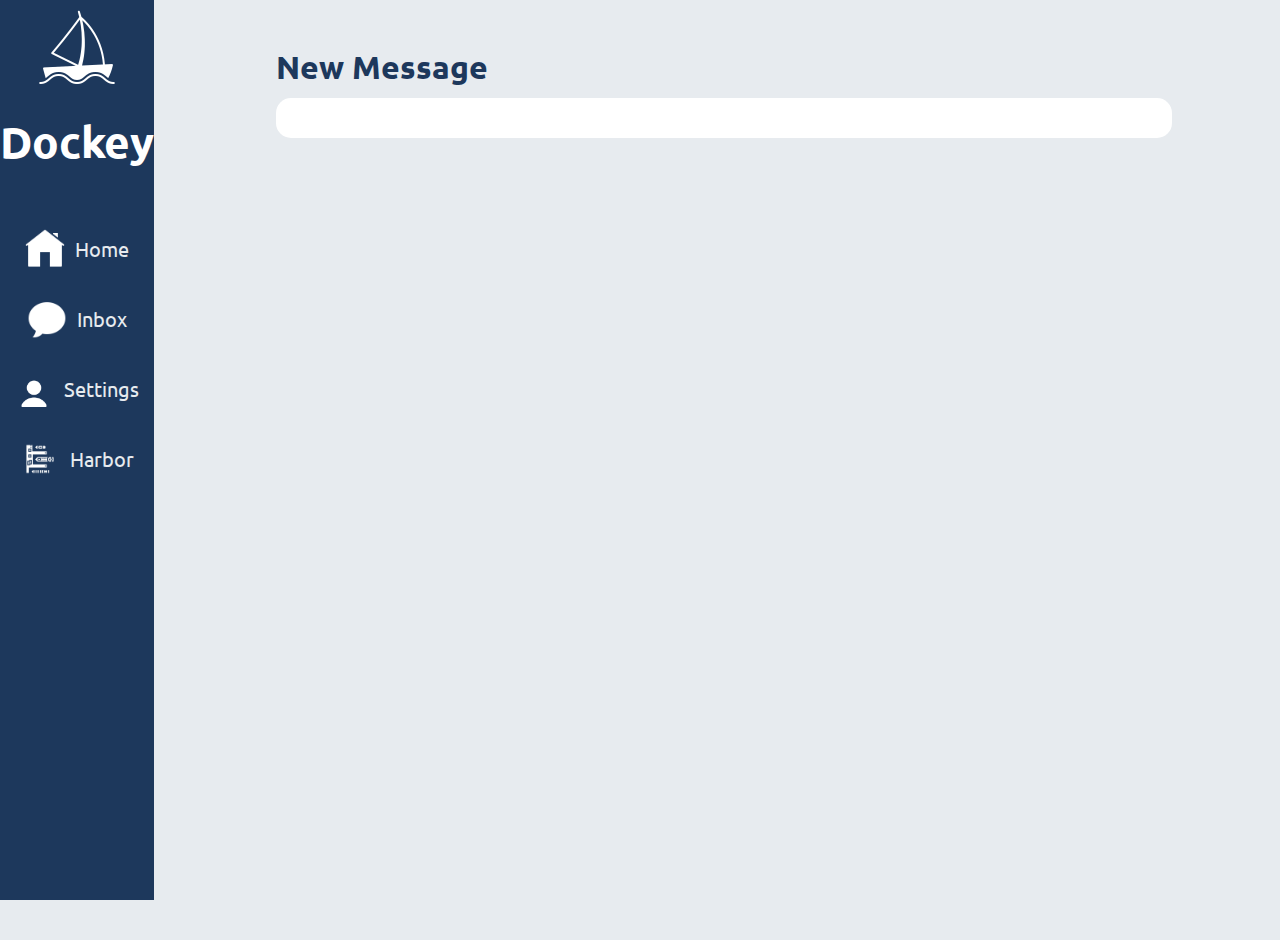
==== new-message.html @ dcb05a6d "started 2nd page" ====
<!DOCTYPE html>
<html lang="en">

<head>
    <meta charset="UTF-8">
    <meta http-equiv="X-UA-Compatible" content="IE=edge">
    <meta name="viewport" content="width=device-width, initial-scale=1.0">
    <title>Dockey - New Message</title>
    <link rel="stylesheet" href="http://fonts.googleapis.com/css?family=Ubuntu:regular,bold&subset=Latin">
    <link rel="stylesheet" href="style.css">
</head>

<body>
    <div class="side-menu">
        <div class="image-container">
            <img src="png/sailboat.png" alt="boat" width="100px" height="100px">
        </div>
        <h1>Dockey</h1>
        <a href="home.html" class="menu-item">
            <img src="png/house-icon.png" alt="Home">
            <span>Home</span>
        </a>
    
        <a href="inbox.html" class="menu-item">
            <img src="png/speech-icon.png" alt="Inbox">
            <span>Inbox</span>
        </a>
    
        <a href="settings.html" class="menu-item">
            <img src="png/person-icon.png" alt="Settings">
            <span>Settings</span>
        </a>
    
        <a href="harbor-info.html" class="menu-item">
            <img src="png/harbor-icon.png" alt="Harbor Information">
            <span>Harbor</span>
        </a>
    </div>

    <div class="message-list">
    <h2>New Message</h2>
   
    
    <div class="inbox-container">
        
    </div>
</div>

</body>

</html>
---- style.css ----
body {
    font-family: 'Source Sans Variable', sans-serif;
    color: #909BAA;
    background-color: #E7EBEF; 
}

/* Side Menu Styles */
.side-menu {
    display: flex;
    flex-direction: column;
    align-items: center;
    width: 12%;
    background-color: #1D385C;
    overflow-y: auto;
    height: 100vh;
    position: fixed;
    left: 0;
    top: 0;
    gap:10px;
}

.image-container {
    padding: 0px;
    margin: 0;
}


.side-menu h1 {
    margin-top: 0; 
}

.menu-item {
    display: flex;
    align-items: center;
    margin-top: 20px;    
    text-decoration: none;
    font-family: 'Ubuntu', sans-serif;
    font-size: 1.25em;
    color: #E7EBEF;
}

.menu-item img {
    margin-right:10px;  
    width: 40px;         
    height: 40px;        
}

.menu-item:hover {
    color: #939598;      /
}


/* List of Messages Styles */
.message-list {
    width: 70%;
    overflow-y: auto;
    height: 100vh;
    position: absolute;
    left: 20%;
    top: 0;
    background-color: #E7EBEF;
    padding: 20px; 
    scrollbar-width: none;
}

.inbox-container {
    background-color: white;
    border-radius: 15px;
    padding: 20px;
    
}

.message-list h2, .message-list h3 {
    margin-bottom: 10px; 
}

.inbox-header {
    display: flex;       
    justify-content: space-between;
    align-items: center;  
}

.new-message-btn {
    background-color: #1D385C; 
    color: #E7EBEF;    
    border: none;        
    padding: 15px 20px;  
    margin-bottom: 10px;
    border-radius: 10px; 
    cursor: pointer;    
    font-family: 'Ubuntu', sans-serif;
    font-size: 1.5em;
    color: white; 
}

.new-message-btn:hover {
    background-color: #12243B; 
}

.inbox-container ul {
    margin-left: 0;  
    padding-left: 0;  
    list-style-type: none; 
    display: flex;
    flex-direction: column;
}


.message-list li {
    display: flex;
    align-items: center; 
    padding: 10px; 
    margin: 10px 0; 
    border: 1px solid #909BAA; 
    border-radius: 8px; 
}




.dock-number-box {
    width: 50px;
    height: 50px;
    background-color: #909BAA;
    color: #E7EBEF; 
    display: flex;
    align-items: center;
    justify-content: center;
    font-weight: bold; 
    margin-right: 20px;
}

.message-content {
    flex-shrink: 0;       
    display: flex;
    flex-direction: column;
    font-family: 'Source Sans Variable', sans-serif;
    white-space: nowrap !important;
    overflow: hidden !important;
    text-overflow: ellipsis !important;
}


.small-dock-number {
    font-size: 0.8em; 
    margin-bottom: 5px; 
}

.message-date {
    font-family: 'Source Sans Variable', sans-serif;
    margin-left: auto; 
    color: #939598; 
    font-size: 0.9em; 
}

.bold-message {
    font-weight: bold;
    color: black;
}

/* Typography */
h1 {
    font-family: 'Ubuntu', sans-serif;
    font-size: 2.75em;
    color: white; 
}

h2 {
    font-family: 'Ubuntu', sans-serif;
    font-size: 2em;
    color: #1D385C;
}

h3 {
    font-family: 'Ubuntu', sans-serif;
    font-size: 1.5em;
    color: #1D385C; /
}

h4 {
    font-family: 'Source Sans Variable', sans-serif;
    font-size: 1.2em;
    color: #939598; 
}

h5 {
    font-family: 'Source Sans Variable', sans-serif;
    font-size: 1em;
    color: #939598;
}

p {
    font-size: 0.9em;
}
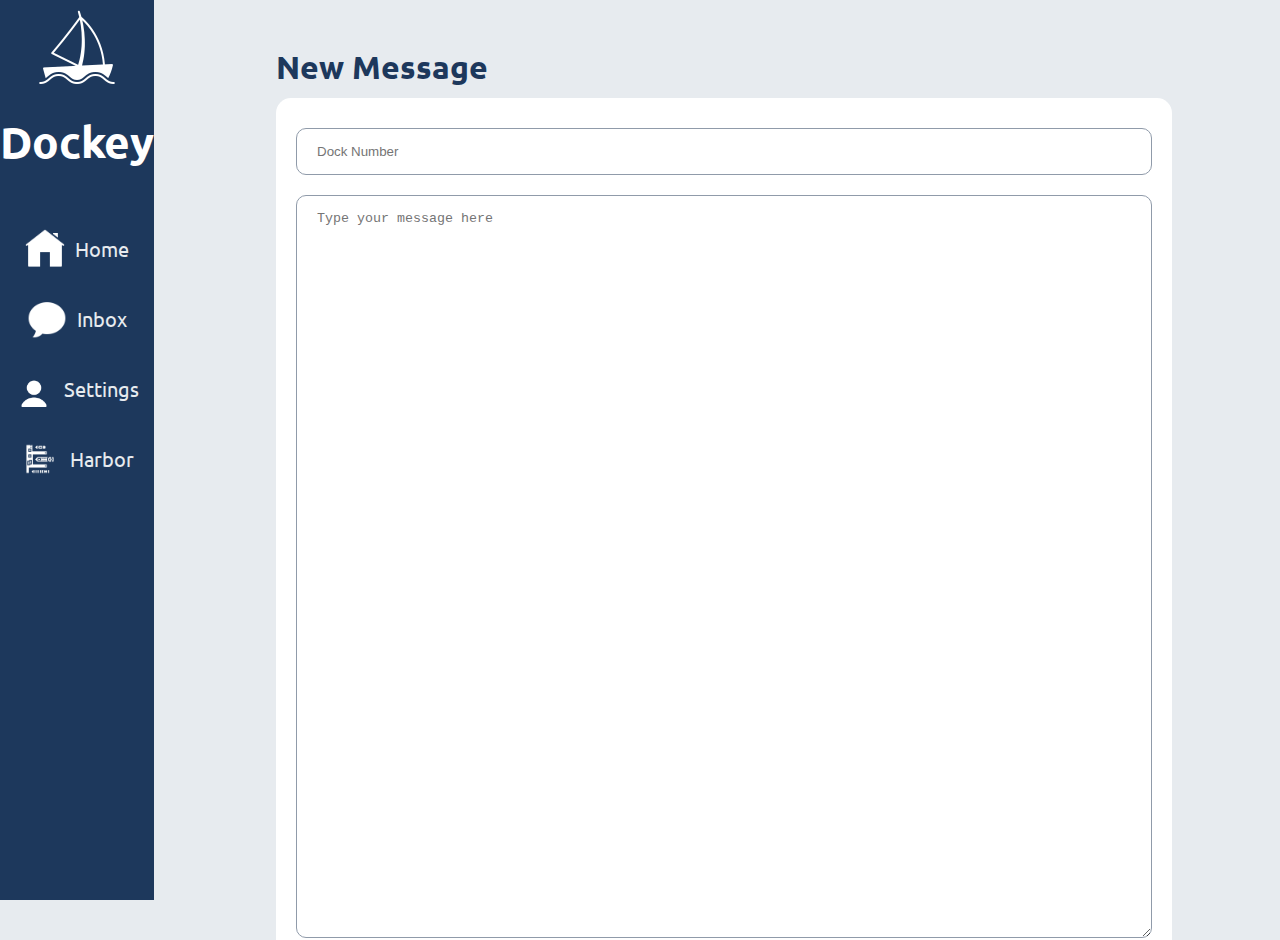
==== commit 6821c05c: "added new message page" ====
--- a/new-message.html
+++ b/new-message.html
@@ -42,7 +42,11 @@
    
     
     <div class="inbox-container">
-        
+                <div class="new-message">
+                    <input class="message-input" id="name" type="text" name="docknr" placeholder="Dock Number">    
+                    <textarea class="message-input" id="message" name="message" placeholder = "Type your message here"></textarea>
+                    <input class="new-message-btn" type="submit" value="Send">
+                </div>
     </div>
 </div>
 
--- a/style.css
+++ b/style.css
@@ -24,7 +24,6 @@
     margin: 0;
 }
 
-
 .side-menu h1 {
     margin-top: 0; 
 }
@@ -46,7 +45,7 @@
 }
 
 .menu-item:hover {
-    color: #939598;      /
+    color: #939598;      
 }
 
 
@@ -67,7 +66,6 @@
     background-color: white;
     border-radius: 15px;
     padding: 20px;
-    
 }
 
 .message-list h2, .message-list h3 {
@@ -90,7 +88,8 @@
     cursor: pointer;    
     font-family: 'Ubuntu', sans-serif;
     font-size: 1.5em;
-    color: white; 
+    color: white;
+    box-sizing: border-box; 
 }
 
 .new-message-btn:hover {
@@ -104,7 +103,6 @@
     display: flex;
     flex-direction: column;
 }
-
 
 .message-list li {
     display: flex;
@@ -115,9 +113,6 @@
     border-radius: 8px; 
 }
 
-
-
-
 .dock-number-box {
     width: 50px;
     height: 50px;
@@ -128,6 +123,9 @@
     justify-content: center;
     font-weight: bold; 
     margin-right: 20px;
+    border: None;
+    border-radius: 10px; 
+
 }
 
 .message-content {
@@ -174,7 +172,7 @@
 h3 {
     font-family: 'Ubuntu', sans-serif;
     font-size: 1.5em;
-    color: #1D385C; /
+    color: #1D385C; 
 }
 
 h4 {
@@ -192,3 +190,31 @@
 p {
     font-size: 0.9em;
 }
+
+.new-message {
+    display: flex;
+    flex-direction: column;
+    align-items: stretch;
+    width: 100%;
+    height: 100vh; /* viewport height */
+}
+
+.new-message > * {
+    width: 100%;
+}
+
+.message-input {
+    display: flex;
+    align-items: center;
+    padding: 15px 20px; /* Adjusted to match the button's vertical padding */
+    margin: 10px 0;
+    border: 1px solid #909BAA;
+    border-radius: 10px; /* Adjusted to match the button's border-radius */
+    resize: vertical;
+    box-sizing: border-box;
+}
+
+/* Specific targeting for the textarea */
+.message-input#message {
+    flex-grow: 1; /* Allow it to consume the available space */
+}